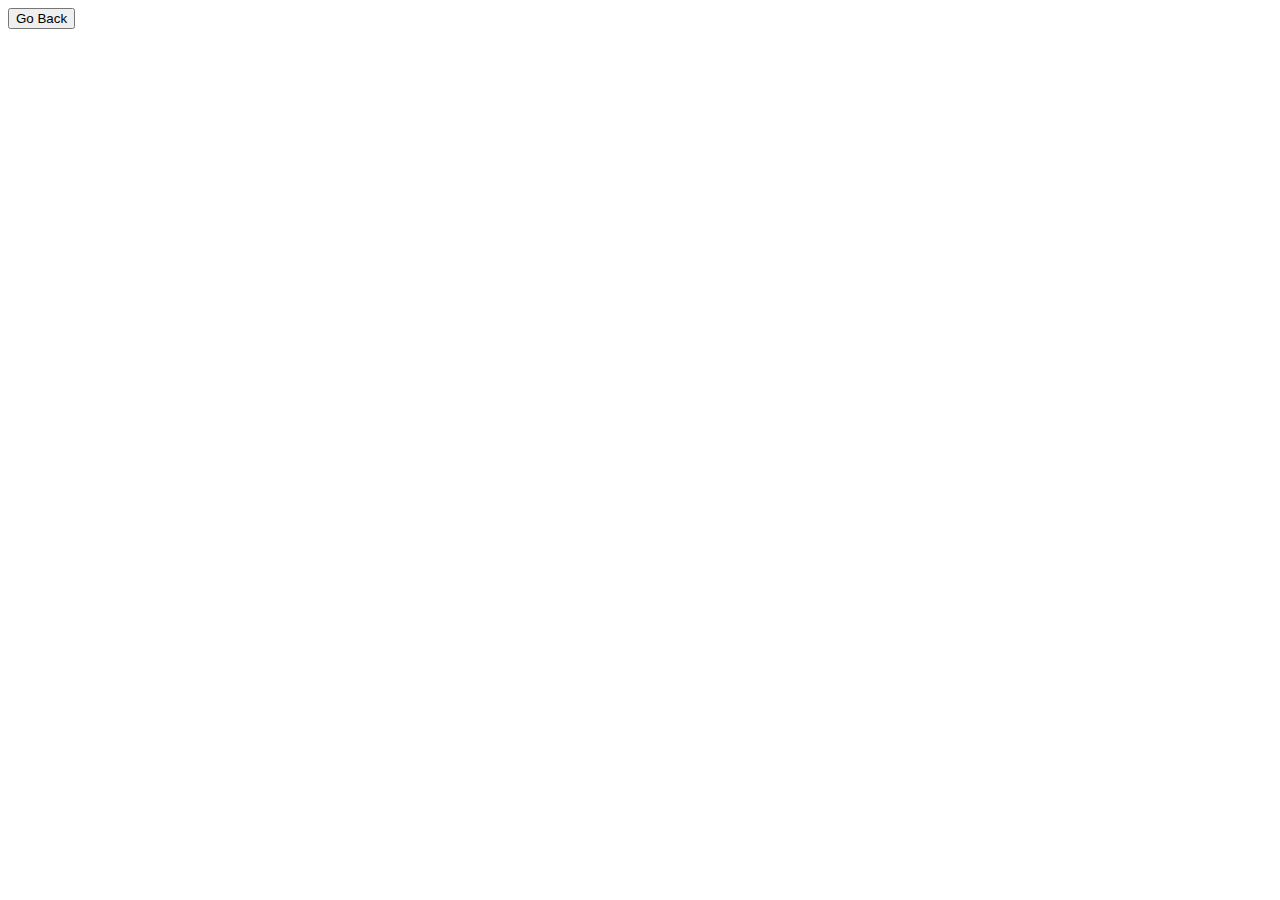
==== resume.html @ cbc9ffa2 "updated padding on the boxes and added classes to the h1, h2, h3" ====
<!DOCTYPE html>
<html lang="en">
<head>
    <meta charset="UTF-8">
    <meta name="viewport" content="width=device-width, initial-scale=1.0">
    <title>Resume</title>
</head>
<body>

</body>
</html><button onclick="history.back()">Go Back</button>
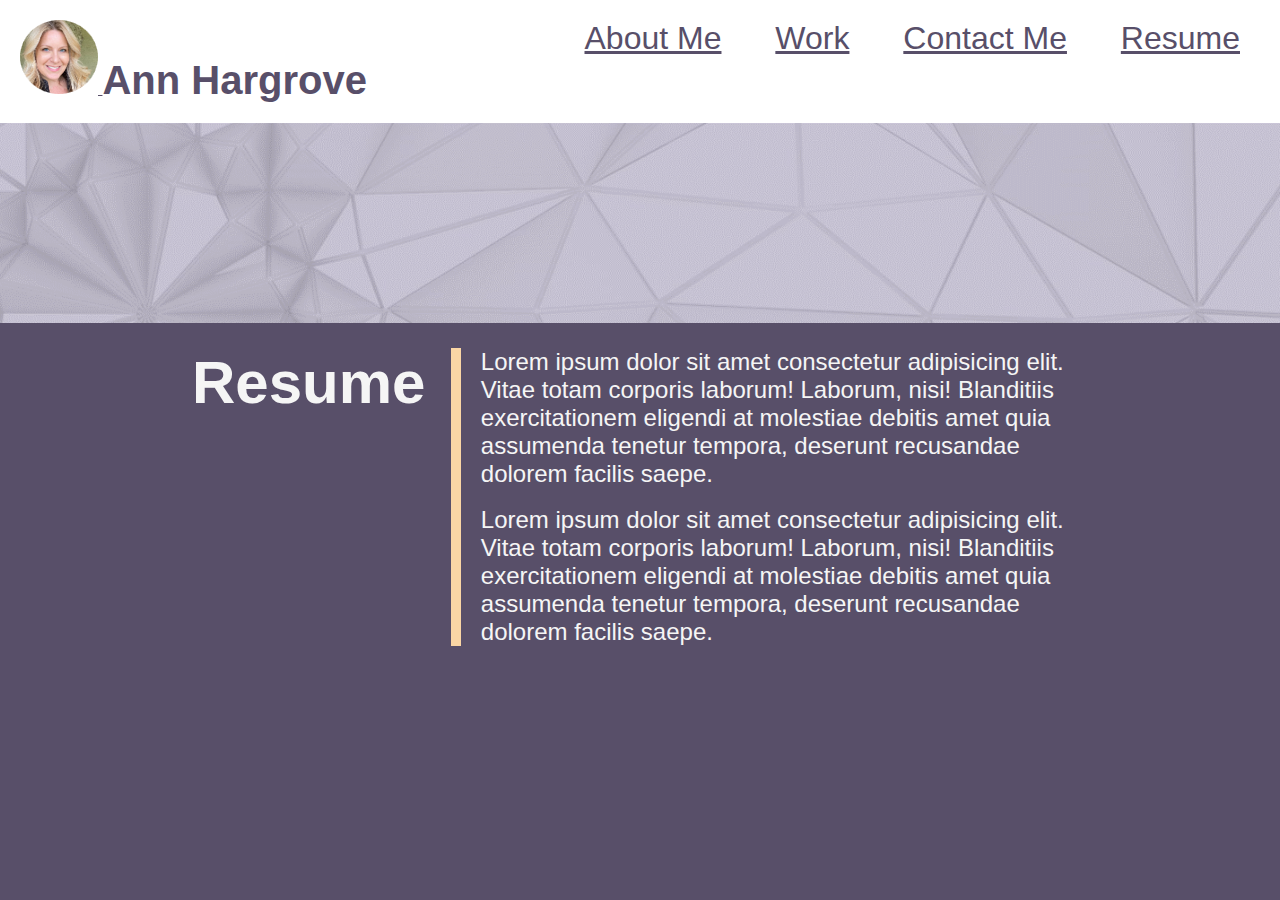
==== commit 536cdf89: "updated the resume page to look like the home page" ====
--- a/resume.html
+++ b/resume.html
@@ -3,9 +3,45 @@
 <head>
     <meta charset="UTF-8">
     <meta name="viewport" content="width=device-width, initial-scale=1.0">
+    <link rel="stylesheet" href="assets/css/style.css">
     <title>Resume</title>
 </head>
 <body>
-
+    <header class="header">
+        <a href="index.html">
+          <img src="assets/images/annsmall.png" alt="Ann Portfolio">
+          <h1>Ann Hargrove</h1>
+          <nav>
+            <ul>
+              <li><a href="index.html">About Me</a></li>
+              <li><a href="index.html">Work</a></li>
+              <li><a href="index.html">Contact Me</a></li>
+              <li><a href="resume.html">Resume</a></li>
+            </ul>
+          </nav>
+    </header>
+        <div class="hero"></div>
+        <main class="content">
+          <div id="about-me-container">
+            <div class="about-me-left left">
+              <h2 class="headings">Resume</h2>
+            </div>
+            <div class="about-me-right">
+              <p>
+                Lorem ipsum dolor sit amet consectetur adipisicing elit. Vitae totam
+                corporis laborum! Laborum, nisi! Blanditiis exercitationem eligendi
+                at molestiae debitis amet quia assumenda tenetur tempora, deserunt
+                recusandae dolorem facilis saepe.
+              </p>
+              <br>
+              <p>
+                Lorem ipsum dolor sit amet consectetur adipisicing elit. Vitae totam
+                corporis laborum! Laborum, nisi! Blanditiis exercitationem eligendi
+                at molestiae debitis amet quia assumenda tenetur tempora, deserunt
+                recusandae dolorem facilis saepe.
+              </p>
+            </div>
+          </div>
+        </main>
 </body>
-</html><button onclick="history.back()">Go Back</button>+</html>--- a/assets/css/style.css
+++ b/assets/css/style.css
@@ -0,0 +1,171 @@
+/* Universal Selector */
+* {
+  box-sizing: border-box;
+  padding: 0;
+  margin: 0;
+}
+
+/* element Selectors */
+body {
+  background-color: #584f69;
+  font-family: "Trebuchet MS", "Lucida Sans Unicode", "Lucida Grande",
+    "Lucida Sans", Arial, sans-serif;
+}
+
+/* class Selectors */
+.header {
+  padding: 20px;
+  background-color: white;
+  color: #584f69;
+}
+
+.header h1 {
+  display: inline-block;
+  font-size: 40px;
+  text-align: right;
+}
+
+/* Navigation */
+.header nav {
+  float: right;
+  font-family: "Gill Sans", "Gill Sans MT", Calibri, "Trebuchet MS", sans-serif;
+  font-size: 32px;
+}
+
+.header nav ul {
+  list-style-type: none;
+}
+
+.header nav ul li {
+  display: inline-block;
+  margin-left: 25px;
+  padding-right: 20px;
+  text-decoration: none;
+}
+
+a {
+  color: #584f69;
+}
+
+p {
+  font-size: 24px;
+  color: whitesmoke;
+}
+
+.hero {
+  height: 200px;
+  width: 100%;
+  margin-bottom: 25px;
+  background-image: url("../images/headerimage.png");
+  background-size: cover;
+  background-position: center;
+}
+.content {
+  width: 70%;
+  margin: 0 auto;
+}
+
+.left {
+  border-right: 10px #fad6a5 solid;
+  width: 30%;
+  color: #584f69;
+}
+
+.headings {
+  font-size: 60px;
+  color: whitesmoke;
+}
+
+.subtitles {
+  font-size: 40px;
+  color: whitesmoke;
+}
+
+.description {
+  font-size: 20px;
+  color: whitesmoke;
+  padding-bottom: 15px;
+}
+
+/*About Me section*/
+#about-me-container {
+  display: flex;
+  padding-bottom: 20px;
+}
+
+.about-me-right {
+  padding-left: 20px;
+  width: 70%;
+}
+
+.about-me-right p {
+  font-size: 24px;
+}
+
+/* Work Section */
+#work-container {
+  display: flex;
+  padding-bottom: 40px;
+}
+
+.work-right {
+  display: flex;
+  flex-direction: column;
+  padding-left: 20px;
+  width: 70%;
+  color: whitesmoke;
+}
+
+.second-row,
+.third-row {
+  display: flex;
+}
+
+.second-row-column1,
+.second-row-column2,
+.third-row-column1,
+.third-row-column2 {
+  display: flex;
+  flex-direction: column;
+  padding-top: 20px;
+}
+
+.second-row-column2,
+.third-row-column2 {
+  padding-left: 20px;
+}
+
+/* contact Me*/
+#contact-me-container {
+  display: flex;
+  padding-bottom: 20px;
+}
+
+.contact-me-right {
+  font-size: 20px;
+  padding-left: 20px;
+  width: 70%;
+}
+
+/* Tablets - header changes color */
+@media screen and (max-width: 992px) {
+  nav {
+    /* background: #772014; */
+    /* flex-direction:wrap; */
+  }
+}
+
+/* Large smartphones - navbar changes color */
+@media screen and (max-width: 768px) {
+  header {
+    height: auto;
+  }
+}
+
+/* Small smartphones - image placeholders change color */
+@media screen and (max-width: 576px) {
+  .header {
+    height: auto;
+    text-align: center;
+  }
+}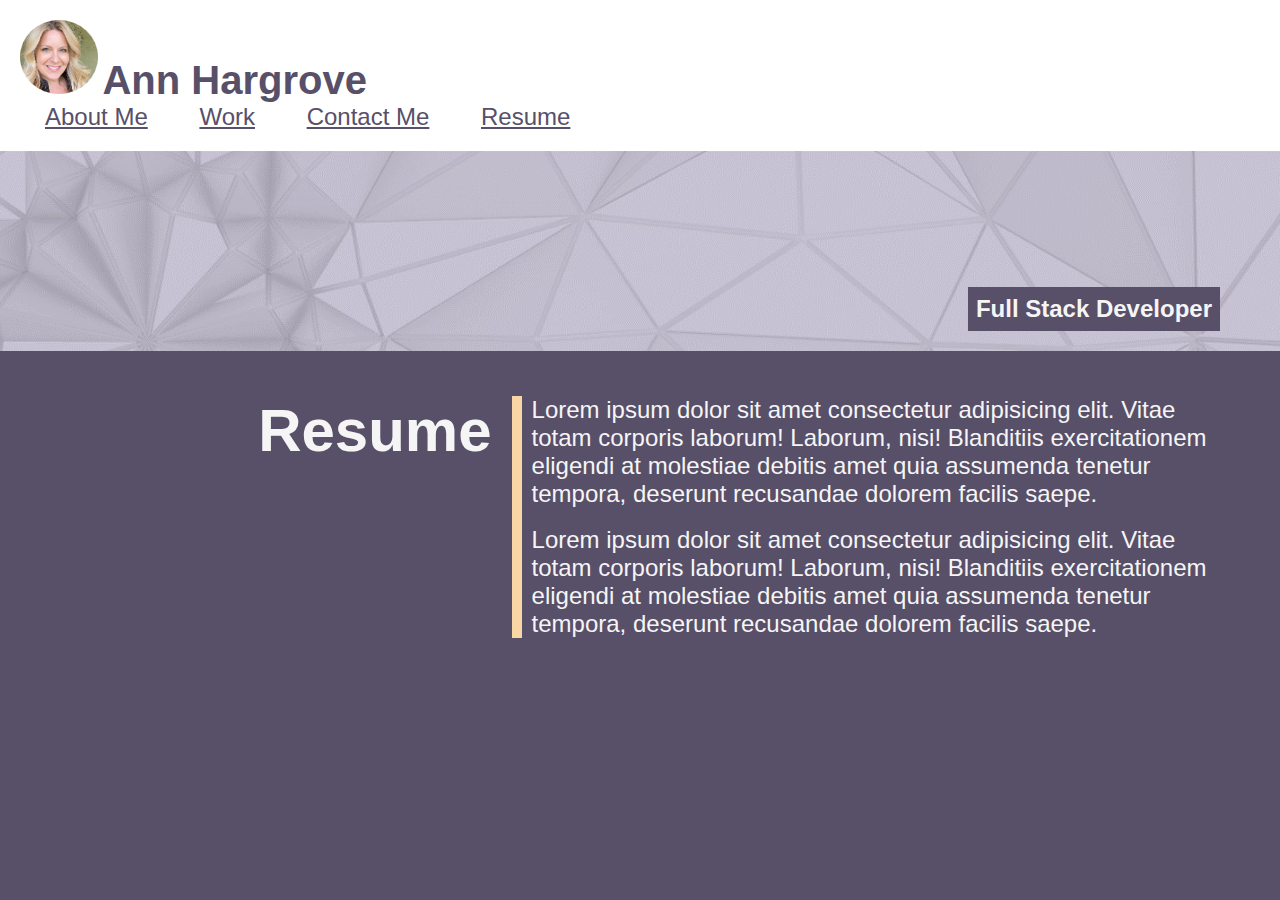
==== commit 94aaff36: "worked on the resume page" ====
--- a/resume.html
+++ b/resume.html
@@ -3,14 +3,21 @@
 <head>
     <meta charset="UTF-8">
     <meta name="viewport" content="width=device-width, initial-scale=1.0">
+    <link rel="stylesheet" href="https://cdnjs.cloudflare.com/ajax/libs/font-awesome/6.6.0/css/all.min.css" integrity="sha512-Kc323vGBEqzTmouAECnVceyQqyqdsSiqLQISBL29aUW4U/M7pSPA/gEUZQqv1cwx4OnYxTxve5UMg5GT6L4JJg==" crossorigin="anonymous" referrerpolicy="no-referrer" />
     <link rel="stylesheet" href="assets/css/style.css">
     <title>Resume</title>
 </head>
+
 <body>
     <header class="header">
-        <a href="index.html">
+      <div class="wrapper">    
+       </div>
           <img src="assets/images/annsmall.png" alt="Ann Portfolio">
           <h1>Ann Hargrove</h1>
+        </div>
+        <span class="menu-icon">
+          <i class="fa-solid fa-bars"></i>
+        </span>
           <nav>
             <ul>
               <li><a href="index.html">About Me</a></li>
@@ -19,14 +26,19 @@
               <li><a href="resume.html">Resume</a></li>
             </ul>
           </nav>
+        </div>
     </header>
-        <div class="hero"></div>
-        <main class="content">
-          <div id="about-me-container">
+        <div class="hero">
+          <div class="wrapper">
+          <h2>Full Stack Developer</h2>
+        </div>
+      </div>
+      <main class="content wrapper">
+          <div id="about-me-container" class="row">
             <div class="about-me-left left">
               <h2 class="headings">Resume</h2>
             </div>
-            <div class="about-me-right">
+            <div class="about-me-right right">
               <p>
                 Lorem ipsum dolor sit amet consectetur adipisicing elit. Vitae totam
                 corporis laborum! Laborum, nisi! Blanditiis exercitationem eligendi
--- a/assets/css/style.css
+++ b/assets/css/style.css
@@ -12,11 +12,27 @@
     "Lucida Sans", Arial, sans-serif;
 }
 
+.wrapper {
+  max-width: 1200px;
+  margin: auto;
+}
 /* class Selectors */
 .header {
   padding: 20px;
   background-color: white;
   color: #584f69;
+  width: 100%;
+}
+.header .wrapper {
+  display: flex;
+  flex-wrap: wrap;
+  justify-content: space-between;
+  align-items: center;
+}
+
+.header div {
+  display: flex;
+  align-items: center;
 }
 
 .header h1 {
@@ -25,11 +41,14 @@
   text-align: right;
 }
 
+.menu-icon {
+  display: none;
+}
+
 /* Navigation */
 .header nav {
-  float: right;
   font-family: "Gill Sans", "Gill Sans MT", Calibri, "Trebuchet MS", sans-serif;
-  font-size: 32px;
+  font-size: 24px;
 }
 
 .header nav ul {
@@ -58,100 +77,138 @@
   margin-bottom: 25px;
   background-image: url("../images/headerimage.png");
   background-size: cover;
-  background-position: center;
-}
+  background-position: center; 
+}
+
+.hero .wrapper{
+  position: relative;
+  height: 100%;
+}
+
+.hero h2 {
+  position: absolute;
+  right: 20px;
+  bottom: 20px;
+  background-color: #584f69;
+  padding: 8px;
+  color: whitesmoke;
+}
+
 .content {
-  width: 70%;
-  margin: 0 auto;
+  width: 100%;
+  padding: 20px 0;
+  padding-left: 100px;
+}
+
+.row {
+  display: flex;
+  justify-content: flex-start;
+  gap: 10px;
+  margin-bottom: 40px;
 }
 
 .left {
   border-right: 10px #fad6a5 solid;
-  width: 30%;
-  color: #584f69;
-}
-
+  width: 35%;
+}
+
+.right {
+  width: 65%;
+}
 .headings {
   font-size: 60px;
-  color: whitesmoke;
-}
-
+  text-align: right;
+  padding-right: 20px;
+  padding-left: 20px;
+  color: whitesmoke;
+}
+
+
+
+/*Work section*/
+.work-right {
+  display: flex;
+  flex-direction: column;
+  color: whitesmoke;
+}
+
+.first-row {
+  width: 100%;
+  position: relative;
+}
+
+.first-row a {
+  display: block;
+  width: 100%;
+}
+
+.first-row img {
+  width: 100%;
+  height: auto;
+}
+
+.first-row-text {
+  position:absolute;
+  bottom: 20px;
+  padding: 10px;
+  background-color: #584f69;
+}
+.second-row {
+  display: flex;
+  flex-wrap: wrap;
+  width: 100%;
+  justify-content: space-between;
+}
+
+.project-item {
+  width: 48%;
+  padding-top: 20px;
+  position: relative;
+}
+
+.project-item img {
+  width: 100%;
+  height: 200px;
+}
+
+.project-item-title {
+  position: absolute;
+  bottom: 10px;
+  background-color: #584f69;
+  padding: 10px;
+}
 .subtitles {
-  font-size: 40px;
+  font-size: 30px;
   color: whitesmoke;
 }
 
 .description {
-  font-size: 20px;
+  font-size: 16px;
   color: whitesmoke;
   padding-bottom: 15px;
 }
 
-/*About Me section*/
-#about-me-container {
-  display: flex;
-  padding-bottom: 20px;
-}
-
-.about-me-right {
-  padding-left: 20px;
-  width: 70%;
-}
-
-.about-me-right p {
-  font-size: 24px;
-}
-
-/* Work Section */
-#work-container {
-  display: flex;
-  padding-bottom: 40px;
-}
-
-.work-right {
-  display: flex;
-  flex-direction: column;
-  padding-left: 20px;
-  width: 70%;
-  color: whitesmoke;
-}
-
-.second-row,
-.third-row {
-  display: flex;
-}
-
-.second-row-column1,
-.second-row-column2,
-.third-row-column1,
-.third-row-column2 {
-  display: flex;
-  flex-direction: column;
-  padding-top: 20px;
-}
-
-.second-row-column2,
-.third-row-column2 {
-  padding-left: 20px;
-}
 
 /* contact Me*/
 #contact-me-container {
   display: flex;
   padding-bottom: 20px;
+  gap: 10px;
 }
 
 .contact-me-right {
   font-size: 20px;
   padding-left: 20px;
-  width: 70%;
+  /* width: 400px; */
 }
 
 /* Tablets - header changes color */
 @media screen and (max-width: 992px) {
-  nav {
-    /* background: #772014; */
-    /* flex-direction:wrap; */
+  .menu-icon {
+    display: block;
+  }
+  .header nav {
+    font-size: 20px;
   }
 }
 
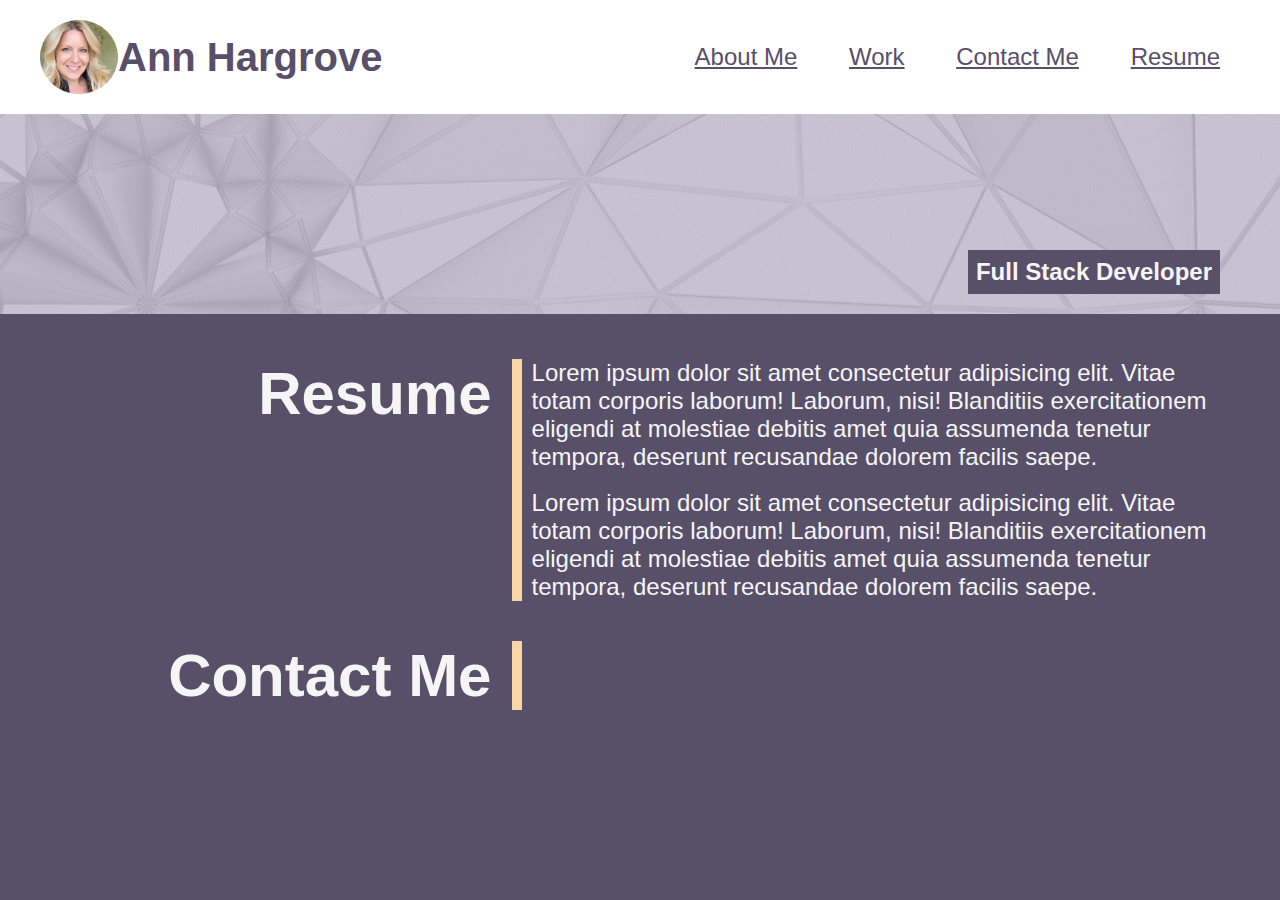
==== commit 2498f8be: "Made the website responsive" ====
--- a/resume.html
+++ b/resume.html
@@ -1,59 +1,86 @@
 <!DOCTYPE html>
-<html lang="en">
-<head>
-    <meta charset="UTF-8">
-    <meta name="viewport" content="width=device-width, initial-scale=1.0">
-    <link rel="stylesheet" href="https://cdnjs.cloudflare.com/ajax/libs/font-awesome/6.6.0/css/all.min.css" integrity="sha512-Kc323vGBEqzTmouAECnVceyQqyqdsSiqLQISBL29aUW4U/M7pSPA/gEUZQqv1cwx4OnYxTxve5UMg5GT6L4JJg==" crossorigin="anonymous" referrerpolicy="no-referrer" />
-    <link rel="stylesheet" href="assets/css/style.css">
-    <title>Resume</title>
-</head>
+<html lang="en-us">
+  <head>
+    <title>Ann Hargrove Portfolio</title>
+    <meta charset="UTF-8" />
+    <meta name="viewport" content="width=device-width, initial-scale=1.0" />
+    <link
+      rel="stylesheet"
+      href="https://cdnjs.cloudflare.com/ajax/libs/font-awesome/6.6.0/css/all.min.css"
+      integrity="sha512-Kc323vGBEqzTmouAECnVceyQqyqdsSiqLQISBL29aUW4U/M7pSPA/gEUZQqv1cwx4OnYxTxve5UMg5GT6L4JJg=="
+      crossorigin="anonymous"
+      referrerpolicy="no-referrer"
+    />
+    <link rel="stylesheet" href="assets/css/style.css" />
+  </head>
 
-<body>
+  <body>
     <header class="header">
-      <div class="wrapper">    
-       </div>
-          <img src="assets/images/annsmall.png" alt="Ann Portfolio">
+      <div class="wrapper">
+        <div>
+          <img src="assets/images/annsmall.png" alt="Ann Portfolio" />
           <h1>Ann Hargrove</h1>
         </div>
         <span class="menu-icon">
           <i class="fa-solid fa-bars"></i>
         </span>
-          <nav>
-            <ul>
-              <li><a href="index.html">About Me</a></li>
-              <li><a href="index.html">Work</a></li>
-              <li><a href="index.html">Contact Me</a></li>
-              <li><a href="resume.html">Resume</a></li>
-            </ul>
-          </nav>
+        <nav>
+          <ul>
+            <li><a href="index.html#about-me-container">About Me</a></li>
+            <li><a href="index.html#work-container">Work</a></li>
+            <li><a href="index.html#contact-me-container">Contact Me</a></li>
+            <li><a href="resume.html">Resume</a></li>
+          </ul>
+        </nav>
+      </div>
+    </header>
+    <div class="hero">
+      <div class="wrapper">
+        <h2>Full Stack Developer</h2>
+      </div>
+    </div>
+    <main class="content wrapper">
+      <div id="about-me-container" class="row">
+        <div class="about-me-left left">
+          <h2 class="headings">Resume</h2>
         </div>
-    </header>
-        <div class="hero">
-          <div class="wrapper">
-          <h2>Full Stack Developer</h2>
+        <div class="about-me-right right">
+          <p>
+            Lorem ipsum dolor sit amet consectetur adipisicing elit. Vitae totam
+            corporis laborum! Laborum, nisi! Blanditiis exercitationem eligendi
+            at molestiae debitis amet quia assumenda tenetur tempora, deserunt
+            recusandae dolorem facilis saepe.
+          </p>
+          <br />
+          <p>
+            Lorem ipsum dolor sit amet consectetur adipisicing elit. Vitae totam
+            corporis laborum! Laborum, nisi! Blanditiis exercitationem eligendi
+            at molestiae debitis amet quia assumenda tenetur tempora, deserunt
+            recusandae dolorem facilis saepe.
+          </p>
         </div>
       </div>
-      <main class="content wrapper">
-          <div id="about-me-container" class="row">
-            <div class="about-me-left left">
-              <h2 class="headings">Resume</h2>
-            </div>
-            <div class="about-me-right right">
-              <p>
-                Lorem ipsum dolor sit amet consectetur adipisicing elit. Vitae totam
-                corporis laborum! Laborum, nisi! Blanditiis exercitationem eligendi
-                at molestiae debitis amet quia assumenda tenetur tempora, deserunt
-                recusandae dolorem facilis saepe.
-              </p>
-              <br>
-              <p>
-                Lorem ipsum dolor sit amet consectetur adipisicing elit. Vitae totam
-                corporis laborum! Laborum, nisi! Blanditiis exercitationem eligendi
-                at molestiae debitis amet quia assumenda tenetur tempora, deserunt
-                recusandae dolorem facilis saepe.
-              </p>
-            </div>
-          </div>
-        </main>
-</body>
-</html>+      <div id="contact-me-container" class="row">
+        <div class="contact-me-left left">
+          <h2 class="headings">Contact Me</h2>
+        </div>
+        <div class="contact-me-right right">
+          <a class="subtitles" href="mailto:annhargrove21@gmail.com"
+            ><i class="fa-solid fa-envelope"></i
+          ></a>
+          <a class="subtitles" href="https://www.linkedin.com/in/ann-hargrove" target="_blank" rel="noopener noreferrer"
+            ><i class="fa-brands fa-linkedin"></i
+          ></a>
+          <a class="subtitles" href="https://https://github.com/agrove21" target="_blank" rel="noopener noreferrer"><i class="fa-brands fa-github-alt"></i></a>
+        </div>
+      </div>
+    </main>
+
+    <script>
+      document.querySelector('.menu-icon').addEventListener('click', function(){
+        const nav = document.querySelector('nav');
+        nav.classList.toggle('show')
+      })
+    </script>
+  </body>
+</html>
--- a/assets/css/style.css
+++ b/assets/css/style.css
@@ -193,13 +193,16 @@
 #contact-me-container {
   display: flex;
   padding-bottom: 20px;
+  align-items: center;
   gap: 10px;
 }
 
 .contact-me-right {
+  display: flex;
+  justify-content: flex-start;
+  gap: 50px;
   font-size: 20px;
   padding-left: 20px;
-  /* width: 400px; */
 }
 
 /* Tablets - header changes color */
@@ -208,21 +211,63 @@
     display: block;
   }
   .header nav {
+    display: none;
     font-size: 20px;
+    position: absolute;
+    min-width: 250px;
+    top: 113px;
+    z-index: 10;
+    right: 0;
+    background-color: white;
+  }
+
+  .header .show {
+    display: block;
+  }
+
+  .header ul {
+    display: flex;
+    flex-direction: column;
+    gap: 10px;
+    padding: 10px;
+    align-items: flex-end;
+  }
+
+  .content {
+    padding-left: 0;
+  }
+
+  .headings {
+    font-size: 50px;
+    text-align: right;
+    padding-right: 15px;
+    padding-left: 10px;
   }
 }
 
 /* Large smartphones - navbar changes color */
 @media screen and (max-width: 768px) {
-  header {
-    height: auto;
+  .row {
+    flex-wrap: wrap;
+  }
+  .left, .right {
+    width: 100%;
+    padding: 0 8px;
+  }
+
+  .project-item {
+    width: 100%;
+  }
+
+  .contact-me-right {
+    justify-content: center;
+    padding-top: 20px;
   }
 }
 
 /* Small smartphones - image placeholders change color */
 @media screen and (max-width: 576px) {
-  .header {
-    height: auto;
-    text-align: center;
+  .header h1 {
+    font-size: 25px;
   }
 }